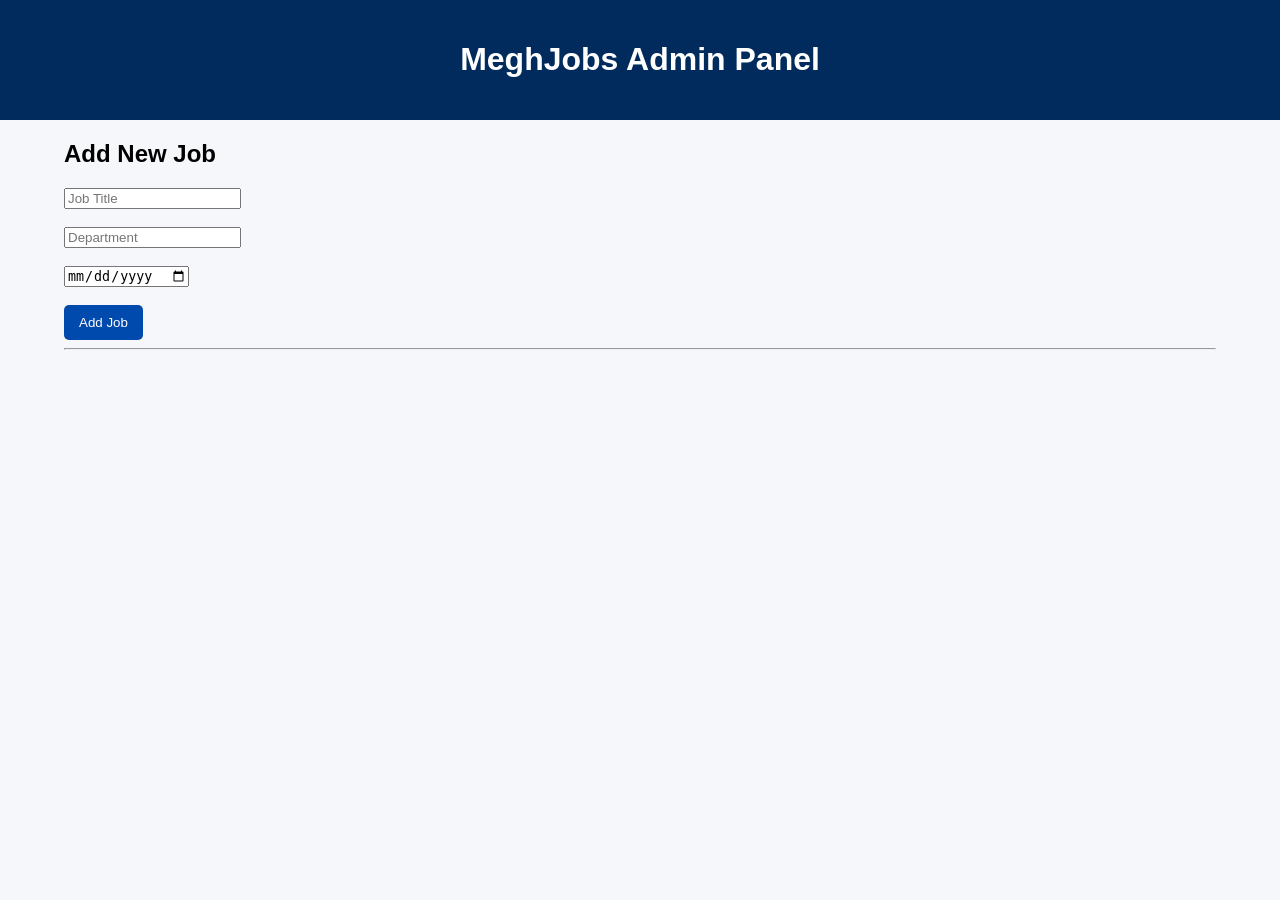
==== admin.html @ 762bbde1 "Create admin.html" ====
<!DOCTYPE html>
<html>
<head>
    <title>Admin Panel - MeghJobs</title>
    <link rel="stylesheet" href="style.css">
</head>
<body>

<header>
    <h1>MeghJobs Admin Panel</h1>
</header>

<div class="container">
    <h2>Add New Job</h2>

    <input type="text" id="title" placeholder="Job Title"><br><br>

    <input type="text" id="department" placeholder="Department"><br><br>

    <input type="date" id="lastdate"><br><br>

    <button class="btn" onclick="addJob()">Add Job</button>

    <hr>

    <div id="joblist"></div>
</div>

<script src="admin.js"></script>

</body>
</html>
---- style.css ----
body{
    margin:0;
    font-family:Arial,sans-serif;
    background:#f5f7fa;
}

header{
    background:#002b5c;
    color:white;
    padding:20px;
    text-align:center;
}

.container{
    width:90%;
    margin:auto;
}

.job-card{
    background:white;
    padding:15px;
    margin:10px 0;
    border-radius:8px;
    box-shadow:0 2px 5px rgba(0,0,0,0.1);
}

.btn{
    background:#004aad;
    color:white;
    padding:10px 15px;
    border:none;
    border-radius:5px;
}
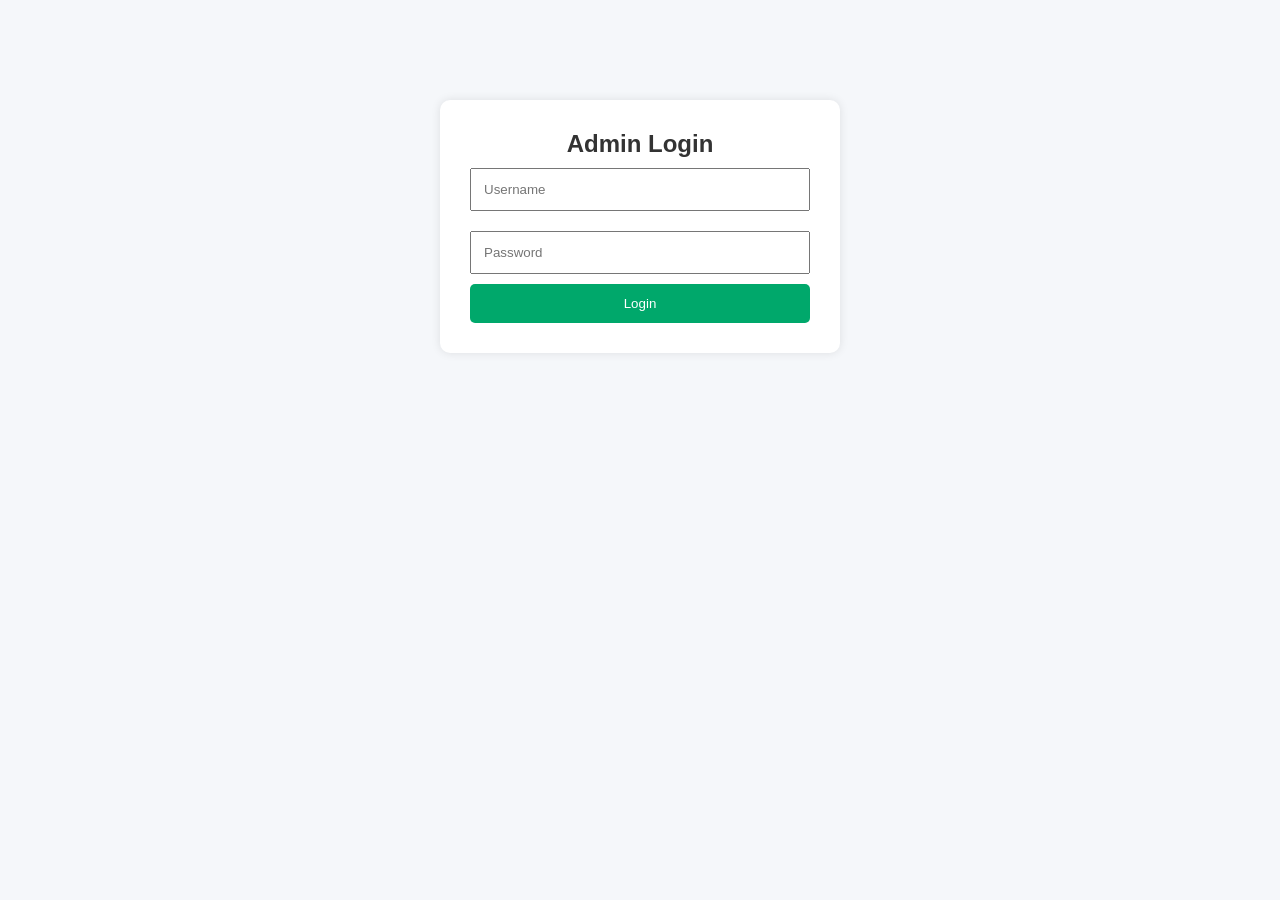
==== commit addb6e07: "Update admin.html" ====
--- a/admin.html
+++ b/admin.html
@@ -4,7 +4,11 @@
     <title>Admin Panel - MeghJobs</title>
     <link rel="stylesheet" href="style.css">
 </head>
-<body>
+<body><script>
+if(localStorage.getItem("loggedIn")!=="true"){
+window.location.href="login.html";
+}
+</script>
 
 <header>
     <h1>MeghJobs Admin Panel</h1>
--- a/style.css
+++ b/style.css
@@ -1,33 +1,161 @@
+*{
+    margin:0;
+    padding:0;
+    box-sizing:border-box;
+    font-family:Arial,sans-serif;
+}
+
 body{
-    margin:0;
-    font-family:Arial,sans-serif;
     background:#f5f7fa;
+    color:#333;
 }
 
 header{
-    background:#002b5c;
+    background:#0A2342;
     color:white;
     padding:20px;
+    display:flex;
+    justify-content:space-between;
+    align-items:center;
+    flex-wrap:wrap;
+}
+
+.logo h1{
+    font-size:32px;
+}
+
+.logo p{
+    font-size:14px;
+    margin-top:5px;
+}
+
+nav a{
+    color:white;
+    text-decoration:none;
+    margin-left:20px;
+    font-weight:bold;
+}
+
+nav a:hover{
+    color:#00A86B;
+}
+
+.hero{
+    background:linear-gradient(135deg,#0A2342,#00A86B);
+    color:white;
+    text-align:center;
+    padding:60px 20px;
+}
+
+.hero h2{
+    margin-bottom:20px;
+    font-size:36px;
+}
+
+.hero input{
+    width:90%;
+    max-width:600px;
+    padding:15px;
+    border:none;
+    border-radius:5px;
+    font-size:16px;
+}
+
+.container{
+    max-width:1300px;
+    margin:30px auto;
+    display:grid;
+    grid-template-columns:3fr 1fr;
+    gap:20px;
+    padding:0 15px;
+}
+
+.category{
+    background:white;
+    padding:20px;
+    border-radius:10px;
+    margin-bottom:20px;
+    box-shadow:0 2px 8px rgba(0,0,0,0.1);
+}
+
+.category h2{
+    color:#0A2342;
+    margin-bottom:15px;
+    border-left:5px solid #00A86B;
+    padding-left:10px;
+}
+
+.job-card{
+    background:#fff;
+    border:1px solid #ddd;
+    border-left:5px solid #00A86B;
+    padding:15px;
+    margin-bottom:15px;
+    border-radius:6px;
+}
+
+.job-card h3{
+    color:#0A2342;
+    margin-bottom:8px;
+}
+
+.job-card a{
+    display:inline-block;
+    margin-top:10px;
+    background:#00A86B;
+    color:white;
+    text-decoration:none;
+    padding:8px 15px;
+    border-radius:5px;
+}
+
+.sidebar-box{
+    background:white;
+    padding:20px;
+    border-radius:10px;
+    margin-bottom:20px;
+    box-shadow:0 2px 8px rgba(0,0,0,0.1);
+}
+
+.sidebar-box h3{
+    color:#0A2342;
+    margin-bottom:15px;
+}
+
+.sidebar-box ul{
+    list-style:none;
+}
+
+.sidebar-box li{
+    padding:8px 0;
+    border-bottom:1px solid #eee;
+}
+
+footer{
+    background:#0A2342;
+    color:white;
+    text-align:center;
+    padding:20px;
+    margin-top:30px;
+}
+
+@media(max-width:900px){
+
+.container{
+    grid-template-columns:1fr;
+}
+
+header{
+    flex-direction:column;
     text-align:center;
 }
 
-.container{
-    width:90%;
-    margin:auto;
+nav{
+    margin-top:15px;
 }
 
-.job-card{
-    background:white;
-    padding:15px;
+nav a{
+    display:block;
     margin:10px 0;
-    border-radius:8px;
-    box-shadow:0 2px 5px rgba(0,0,0,0.1);
 }
-
-.btn{
-    background:#004aad;
-    color:white;
-    padding:10px 15px;
-    border:none;
-    border-radius:5px;
 }
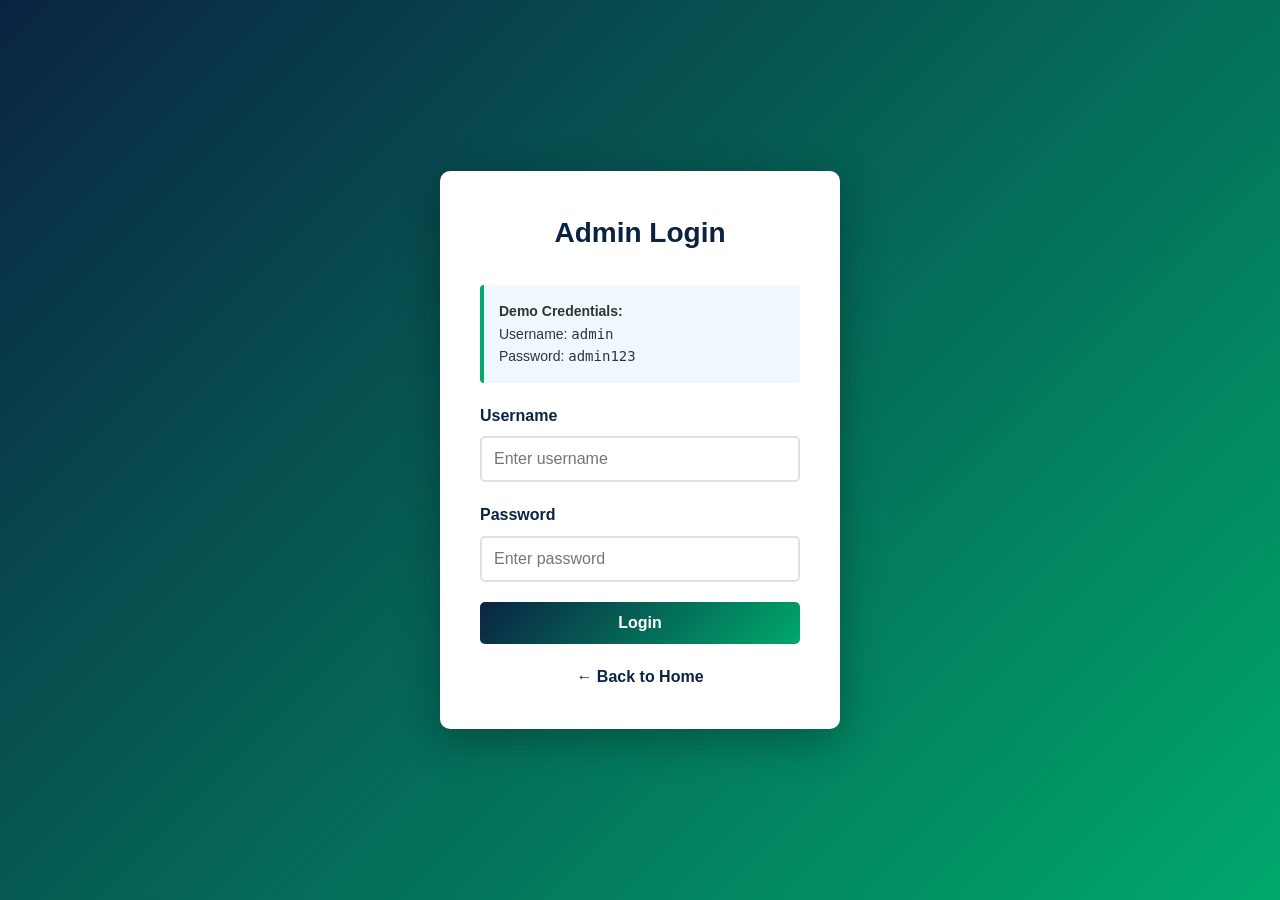
==== commit e9ecb6cb: "Rebuild entire project as production-ready MeghJobs.in portal with complete admin system, sample dat" ====
--- a/admin.html
+++ b/admin.html
@@ -1,36 +1,586 @@
 <!DOCTYPE html>
-<html>
+<html lang="en">
 <head>
-    <title>Admin Panel - MeghJobs</title>
+    <meta charset="UTF-8">
+    <meta name="viewport" content="width=device-width, initial-scale=1.0">
+    <title>Admin Dashboard - MeghJobs.in</title>
     <link rel="stylesheet" href="style.css">
+    <style>
+        .admin-container {
+            display: flex;
+            min-height: 100vh;
+            background: #f5f5f5;
+        }
+        .admin-sidebar {
+            width: 250px;
+            background: #0A2342;
+            padding: 20px;
+            color: white;
+            position: fixed;
+            height: 100vh;
+            overflow-y: auto;
+        }
+        .admin-sidebar h2 {
+            margin-bottom: 30px;
+            border-bottom: 2px solid #00A86B;
+            padding-bottom: 15px;
+        }
+        .admin-sidebar ul {
+            list-style: none;
+        }
+        .admin-sidebar li {
+            margin: 15px 0;
+        }
+        .admin-sidebar a, .admin-sidebar button {
+            color: white;
+            text-decoration: none;
+            padding: 10px 15px;
+            display: block;
+            border-radius: 5px;
+            transition: background 0.3s;
+            border: none;
+            background: none;
+            cursor: pointer;
+            width: 100%;
+            text-align: left;
+        }
+        .admin-sidebar a:hover, .admin-sidebar button:hover {
+            background: #00A86B;
+        }
+        .admin-sidebar a.active {
+            background: #00A86B;
+        }
+        .admin-main {
+            margin-left: 250px;
+            flex: 1;
+            padding: 20px;
+        }
+        .admin-header {
+            background: white;
+            padding: 20px;
+            border-radius: 8px;
+            margin-bottom: 20px;
+            display: flex;
+            justify-content: space-between;
+            align-items: center;
+            box-shadow: 0 2px 8px rgba(0, 0, 0, 0.1);
+        }
+        .admin-header h1 {
+            color: #0A2342;
+            margin: 0;
+        }
+        .logout-btn {
+            background: #e74c3c;
+            color: white;
+            padding: 10px 20px;
+            border: none;
+            border-radius: 5px;
+            cursor: pointer;
+            font-weight: 600;
+        }
+        .logout-btn:hover {
+            background: #c0392b;
+        }
+        .dashboard-stats {
+            display: grid;
+            grid-template-columns: repeat(auto-fit, minmax(200px, 1fr));
+            gap: 20px;
+            margin-bottom: 30px;
+        }
+        .stat-card {
+            background: white;
+            padding: 20px;
+            border-radius: 8px;
+            box-shadow: 0 2px 8px rgba(0, 0, 0, 0.1);
+            border-left: 4px solid #00A86B;
+        }
+        .stat-card h3 {
+            color: #666;
+            margin: 0 0 10px 0;
+            font-size: 14px;
+        }
+        .stat-card .stat-number {
+            font-size: 32px;
+            font-weight: bold;
+            color: #0A2342;
+        }
+        .admin-section {
+            background: white;
+            padding: 25px;
+            border-radius: 8px;
+            box-shadow: 0 2px 8px rgba(0, 0, 0, 0.1);
+            display: none;
+        }
+        .admin-section.active {
+            display: block;
+        }
+        .admin-section h2 {
+            color: #0A2342;
+            margin-top: 0;
+            border-bottom: 2px solid #F4B400;
+            padding-bottom: 10px;
+        }
+        .form-section {
+            margin-bottom: 30px;
+        }
+        .form-row {
+            display: grid;
+            grid-template-columns: repeat(auto-fit, minmax(250px, 1fr));
+            gap: 20px;
+            margin-bottom: 15px;
+        }
+        .form-group {
+            display: flex;
+            flex-direction: column;
+        }
+        .form-group label {
+            color: #0A2342;
+            font-weight: 600;
+            margin-bottom: 5px;
+        }
+        .form-group input, .form-group select, .form-group textarea {
+            padding: 10px;
+            border: 1px solid #ddd;
+            border-radius: 5px;
+            font-family: inherit;
+            font-size: 14px;
+        }
+        .form-group textarea {
+            resize: vertical;
+            min-height: 100px;
+        }
+        .form-group input:focus, .form-group select:focus, .form-group textarea:focus {
+            outline: none;
+            border-color: #00A86B;
+            box-shadow: 0 0 0 3px rgba(0, 168, 107, 0.1);
+        }
+        .form-actions {
+            display: flex;
+            gap: 10px;
+            margin-top: 20px;
+        }
+        .btn {
+            padding: 10px 20px;
+            border: none;
+            border-radius: 5px;
+            cursor: pointer;
+            font-weight: 600;
+            transition: transform 0.2s;
+        }
+        .btn:hover {
+            transform: translateY(-2px);
+        }
+        .btn-primary {
+            background: #00A86B;
+            color: white;
+        }
+        .btn-secondary {
+            background: #95a5a6;
+            color: white;
+        }
+        .btn-danger {
+            background: #e74c3c;
+            color: white;
+        }
+        .btn-small {
+            padding: 5px 10px;
+            font-size: 12px;
+        }
+        .table-container {
+            overflow-x: auto;
+            margin-top: 20px;
+        }
+        .table {
+            width: 100%;
+            border-collapse: collapse;
+            background: white;
+        }
+        .table th {
+            background: #0A2342;
+            color: white;
+            padding: 12px;
+            text-align: left;
+            font-weight: 600;
+        }
+        .table td {
+            padding: 12px;
+            border-bottom: 1px solid #eee;
+        }
+        .table tbody tr:hover {
+            background: #f9f9f9;
+        }
+        .action-buttons {
+            display: flex;
+            gap: 5px;
+        }
+        .message {
+            padding: 15px;
+            border-radius: 5px;
+            margin-bottom: 20px;
+            display: none;
+        }
+        .message.success {
+            background: #d4edda;
+            color: #155724;
+            border: 1px solid #c3e6cb;
+            display: block;
+        }
+        .message.error {
+            background: #f8d7da;
+            color: #721c24;
+            border: 1px solid #f5c6cb;
+            display: block;
+        }
+        .search-box {
+            margin-bottom: 20px;
+            display: flex;
+            gap: 10px;
+        }
+        .search-box input {
+            flex: 1;
+            padding: 10px;
+            border: 1px solid #ddd;
+            border-radius: 5px;
+        }
+        .search-box button {
+            padding: 10px 20px;
+            background: #0A2342;
+            color: white;
+            border: none;
+            border-radius: 5px;
+            cursor: pointer;
+            font-weight: 600;
+        }
+        @media (max-width: 768px) {
+            .admin-container {
+                flex-direction: column;
+            }
+            .admin-sidebar {
+                width: 100%;
+                height: auto;
+                position: relative;
+            }
+            .admin-main {
+                margin-left: 0;
+            }
+            .form-row {
+                grid-template-columns: 1fr;
+            }
+        }
+    </style>
 </head>
-<body><script>
-if(localStorage.getItem("loggedIn")!=="true"){
-window.location.href="login.html";
-}
-</script>
-
-<header>
-    <h1>MeghJobs Admin Panel</h1>
-</header>
-
-<div class="container">
-    <h2>Add New Job</h2>
-
-    <input type="text" id="title" placeholder="Job Title"><br><br>
-
-    <input type="text" id="department" placeholder="Department"><br><br>
-
-    <input type="date" id="lastdate"><br><br>
-
-    <button class="btn" onclick="addJob()">Add Job</button>
-
-    <hr>
-
-    <div id="joblist"></div>
-</div>
-
-<script src="admin.js"></script>
-
+<body>
+    <div class="admin-container">
+        <!-- Sidebar -->
+        <div class="admin-sidebar">
+            <h2>MeghJobs Admin</h2>
+            <ul>
+                <li><a href="#" onclick="showSection('dashboard', event)" class="active">Dashboard</a></li>
+                <li><a href="#" onclick="showSection('add-job', event)">Add Job</a></li>
+                <li><a href="#" onclick="showSection('manage-jobs', event)">Manage Jobs</a></li>
+                <li><a href="#" onclick="showSection('manage-results', event)">Manage Results</a></li>
+                <li><a href="#" onclick="showSection('manage-admit-cards', event)">Manage Admit Cards</a></li>
+                <li><a href="#" onclick="showSection('manage-scholarships', event)">Manage Scholarships</a></li>
+                <li><a href="#" onclick="showSection('manage-categories', event)">Manage Categories</a></li>
+                <li><button onclick="handleLogout()">Logout</button></li>
+            </ul>
+        </div>
+
+        <!-- Main Content -->
+        <div class="admin-main">
+            <div class="admin-header">
+                <h1>Admin Dashboard</h1>
+                <div>
+                    <span id="adminUsername" style="margin-right: 20px; color: #0A2342; font-weight: 600;"></span>
+                    <button class="logout-btn" onclick="handleLogout()">Logout</button>
+                </div>
+            </div>
+
+            <!-- Dashboard Section -->
+            <div id="dashboard" class="admin-section active">
+                <h2>Dashboard</h2>
+                <div class="dashboard-stats">
+                    <div class="stat-card">
+                        <h3>Total Jobs</h3>
+                        <div class="stat-number" id="totalJobs">0</div>
+                    </div>
+                    <div class="stat-card">
+                        <h3>Featured Jobs</h3>
+                        <div class="stat-number" id="featuredJobsCount">0</div>
+                    </div>
+                    <div class="stat-card">
+                        <h3>Results</h3>
+                        <div class="stat-number" id="totalResults">0</div>
+                    </div>
+                    <div class="stat-card">
+                        <h3>Admit Cards</h3>
+                        <div class="stat-number" id="totalAdmitCards">0</div>
+                    </div>
+                </div>
+                <div style="background: #f0f8ff; padding: 20px; border-radius: 8px; margin-top: 20px;">
+                    <h3 style="color: #0A2342; margin-top: 0;">Welcome to MeghJobs Admin Panel</h3>
+                    <p>Use the sidebar menu to manage jobs, results, admit cards, scholarships, and categories.</p>
+                    <ul style="color: #333;">
+                        <li>Add new job postings with complete details</li>
+                        <li>Edit and update existing jobs</li>
+                        <li>Manage job categories</li>
+                        <li>Track results and admit card releases</li>
+                        <li>Manage scholarship information</li>
+                    </ul>
+                </div>
+            </div>
+
+            <!-- Add Job Section -->
+            <div id="add-job" class="admin-section">
+                <h2>Add New Job</h2>
+                <div class="message" id="addJobMessage"></div>
+                <form id="addJobForm" class="form-section">
+                    <div class="form-row">
+                        <div class="form-group">
+                            <label for="jobTitle">Job Title</label>
+                            <input type="text" id="jobTitle" placeholder="e.g., Assistant Manager" required>
+                        </div>
+                        <div class="form-group">
+                            <label for="department">Department</label>
+                            <input type="text" id="department" placeholder="e.g., Meghalaya PSC" required>
+                        </div>
+                    </div>
+                    <div class="form-row">
+                        <div class="form-group">
+                            <label for="category">Category</label>
+                            <select id="category" required>
+                                <option value="">Select Category</option>
+                                <option value="Meghalaya Government">Meghalaya Government</option>
+                                <option value="Central Government">Central Government</option>
+                                <option value="Private">Private</option>
+                                <option value="Banking">Banking</option>
+                                <option value="SSC">SSC</option>
+                                <option value="Railways">Railways</option>
+                            </select>
+                        </div>
+                        <div class="form-group">
+                            <label for="advNo">Advertisement Number</label>
+                            <input type="text" id="advNo" placeholder="e.g., MSTC/2026/001" required>
+                        </div>
+                    </div>
+                    <div class="form-row">
+                        <div class="form-group">
+                            <label for="vacancies">Vacancies</label>
+                            <input type="number" id="vacancies" placeholder="e.g., 50" required>
+                        </div>
+                        <div class="form-group">
+                            <label for="qualification">Qualification</label>
+                            <input type="text" id="qualification" placeholder="e.g., Bachelor's Degree" required>
+                        </div>
+                    </div>
+                    <div class="form-row">
+                        <div class="form-group">
+                            <label for="ageLimit">Age Limit</label>
+                            <input type="text" id="ageLimit" placeholder="e.g., 21-35 Years" required>
+                        </div>
+                        <div class="form-group">
+                            <label for="salary">Salary</label>
+                            <input type="text" id="salary" placeholder="e.g., ₹50,000 - ₹80,000" required>
+                        </div>
+                    </div>
+                    <div class="form-row">
+                        <div class="form-group">
+                            <label for="lastDate">Last Date to Apply</label>
+                            <input type="date" id="lastDate" required>
+                        </div>
+                        <div class="form-group">
+                            <label for="applyLink">Apply Link</label>
+                            <input type="url" id="applyLink" placeholder="https://" required>
+                        </div>
+                    </div>
+                    <div class="form-row">
+                        <div class="form-group">
+                            <label for="officialWebsite">Official Website</label>
+                            <input type="url" id="officialWebsite" placeholder="https://" required>
+                        </div>
+                        <div class="form-group">
+                            <label for="notificationPDF">Notification PDF URL</label>
+                            <input type="url" id="notificationPDF" placeholder="https://" required>
+                        </div>
+                    </div>
+                    <div class="form-row">
+                        <div class="form-group">
+                            <label for="featuredImage">Featured Image URL</label>
+                            <input type="url" id="featuredImage" placeholder="https://" required>
+                        </div>
+                        <div class="form-group">
+                            <label for="departmentLogo">Department Logo URL</label>
+                            <input type="url" id="departmentLogo" placeholder="https://" required>
+                        </div>
+                    </div>
+                    <div class="form-row">
+                        <div class="form-group">
+                            <label for="isFeatured">Featured Job</label>
+                            <select id="isFeatured" required>
+                                <option value="false">No</option>
+                                <option value="true">Yes</option>
+                            </select>
+                        </div>
+                    </div>
+                    <div class="form-actions">
+                        <button type="submit" class="btn btn-primary">Add Job</button>
+                        <button type="reset" class="btn btn-secondary">Clear</button>
+                    </div>
+                </form>
+            </div>
+
+            <!-- Manage Jobs Section -->
+            <div id="manage-jobs" class="admin-section">
+                <h2>Manage Jobs</h2>
+                <div class="message" id="manageJobsMessage"></div>
+                <div class="search-box">
+                    <input type="text" id="searchJobs" placeholder="Search jobs...">
+                    <button onclick="searchJobsAdmin()">Search</button>
+                </div>
+                <div class="table-container">
+                    <table class="table">
+                        <thead>
+                            <tr>
+                                <th>Title</th>
+                                <th>Department</th>
+                                <th>Category</th>
+                                <th>Vacancies</th>
+                                <th>Last Date</th>
+                                <th>Actions</th>
+                            </tr>
+                        </thead>
+                        <tbody id="jobsTableBody">
+                            <!-- Jobs will be loaded here -->
+                        </tbody>
+                    </table>
+                </div>
+            </div>
+
+            <!-- Manage Results Section -->
+            <div id="manage-results" class="admin-section">
+                <h2>Manage Results</h2>
+                <div class="message" id="resultsMessage"></div>
+                <div class="form-row" style="margin-bottom: 20px;">
+                    <div class="form-group">
+                        <label for="resultTitle">Result Title</label>
+                        <input type="text" id="resultTitle" placeholder="e.g., MSTC Exam Result 2026">
+                    </div>
+                    <div class="form-group">
+                        <label for="resultLink">Result Link</label>
+                        <input type="url" id="resultLink" placeholder="https://">
+                    </div>
+                </div>
+                <button class="btn btn-primary" onclick="addResult()">Add Result</button>
+                <div class="table-container" style="margin-top: 20px;">
+                    <table class="table">
+                        <thead>
+                            <tr>
+                                <th>Title</th>
+                                <th>Link</th>
+                                <th>Date</th>
+                                <th>Actions</th>
+                            </tr>
+                        </thead>
+                        <tbody id="resultsTableBody">
+                            <!-- Results will be loaded here -->
+                        </tbody>
+                    </table>
+                </div>
+            </div>
+
+            <!-- Manage Admit Cards Section -->
+            <div id="manage-admit-cards" class="admin-section">
+                <h2>Manage Admit Cards</h2>
+                <div class="message" id="admitCardsMessage"></div>
+                <div class="form-row" style="margin-bottom: 20px;">
+                    <div class="form-group">
+                        <label for="admitCardTitle">Admit Card Title</label>
+                        <input type="text" id="admitCardTitle" placeholder="e.g., MSTC Exam Admit Card">
+                    </div>
+                    <div class="form-group">
+                        <label for="admitCardLink">Admit Card Link</label>
+                        <input type="url" id="admitCardLink" placeholder="https://">
+                    </div>
+                </div>
+                <button class="btn btn-primary" onclick="addAdmitCard()">Add Admit Card</button>
+                <div class="table-container" style="margin-top: 20px;">
+                    <table class="table">
+                        <thead>
+                            <tr>
+                                <th>Title</th>
+                                <th>Link</th>
+                                <th>Date</th>
+                                <th>Actions</th>
+                            </tr>
+                        </thead>
+                        <tbody id="admitCardsTableBody">
+                            <!-- Admit cards will be loaded here -->
+                        </tbody>
+                    </table>
+                </div>
+            </div>
+
+            <!-- Manage Scholarships Section -->
+            <div id="manage-scholarships" class="admin-section">
+                <h2>Manage Scholarships</h2>
+                <div class="message" id="scholarshipsMessage"></div>
+                <div class="form-row" style="margin-bottom: 20px;">
+                    <div class="form-group">
+                        <label for="scholarshipTitle">Scholarship Title</label>
+                        <input type="text" id="scholarshipTitle" placeholder="e.g., Merit Scholarship 2026">
+                    </div>
+                    <div class="form-group">
+                        <label for="scholarshipLink">Scholarship Link</label>
+                        <input type="url" id="scholarshipLink" placeholder="https://">
+                    </div>
+                </div>
+                <button class="btn btn-primary" onclick="addScholarship()">Add Scholarship</button>
+                <div class="table-container" style="margin-top: 20px;">
+                    <table class="table">
+                        <thead>
+                            <tr>
+                                <th>Title</th>
+                                <th>Link</th>
+                                <th>Date</th>
+                                <th>Actions</th>
+                            </tr>
+                        </thead>
+                        <tbody id="scholarshipsTableBody">
+                            <!-- Scholarships will be loaded here -->
+                        </tbody>
+                    </table>
+                </div>
+            </div>
+
+            <!-- Manage Categories Section -->
+            <div id="manage-categories" class="admin-section">
+                <h2>Manage Categories</h2>
+                <div class="message" id="categoriesMessage"></div>
+                <div class="form-row" style="margin-bottom: 20px;">
+                    <div class="form-group">
+                        <label for="categoryName">Category Name</label>
+                        <input type="text" id="categoryName" placeholder="e.g., New Category">
+                    </div>
+                </div>
+                <button class="btn btn-primary" onclick="addCategory()">Add Category</button>
+                <div class="table-container" style="margin-top: 20px;">
+                    <table class="table">
+                        <thead>
+                            <tr>
+                                <th>Category Name</th>
+                                <th>Actions</th>
+                            </tr>
+                        </thead>
+                        <tbody id="categoriesTableBody">
+                            <!-- Categories will be loaded here -->
+                        </tbody>
+                    </table>
+                </div>
+            </div>
+        </div>
+    </div>
+
+    <script src="auth.js"></script>
+    <script src="admin.js"></script>
 </body>
-</html>
+</html>
--- a/style.css
+++ b/style.css
@@ -1,161 +1,581 @@
-*{
-    margin:0;
-    padding:0;
-    box-sizing:border-box;
-    font-family:Arial,sans-serif;
-}
-
-body{
-    background:#f5f7fa;
-    color:#333;
-}
-
-header{
-    background:#0A2342;
-    color:white;
-    padding:20px;
-    display:flex;
-    justify-content:space-between;
-    align-items:center;
-    flex-wrap:wrap;
-}
-
-.logo h1{
-    font-size:32px;
-}
-
-.logo p{
-    font-size:14px;
-    margin-top:5px;
-}
-
-nav a{
-    color:white;
-    text-decoration:none;
-    margin-left:20px;
-    font-weight:bold;
-}
-
-nav a:hover{
-    color:#00A86B;
-}
-
-.hero{
-    background:linear-gradient(135deg,#0A2342,#00A86B);
-    color:white;
-    text-align:center;
-    padding:60px 20px;
-}
-
-.hero h2{
-    margin-bottom:20px;
-    font-size:36px;
-}
-
-.hero input{
-    width:90%;
-    max-width:600px;
-    padding:15px;
-    border:none;
-    border-radius:5px;
-    font-size:16px;
-}
-
-.container{
-    max-width:1300px;
-    margin:30px auto;
-    display:grid;
-    grid-template-columns:3fr 1fr;
-    gap:20px;
-    padding:0 15px;
-}
-
-.category{
-    background:white;
-    padding:20px;
-    border-radius:10px;
-    margin-bottom:20px;
-    box-shadow:0 2px 8px rgba(0,0,0,0.1);
-}
-
-.category h2{
-    color:#0A2342;
-    margin-bottom:15px;
-    border-left:5px solid #00A86B;
-    padding-left:10px;
-}
-
-.job-card{
-    background:#fff;
-    border:1px solid #ddd;
-    border-left:5px solid #00A86B;
-    padding:15px;
-    margin-bottom:15px;
-    border-radius:6px;
-}
-
-.job-card h3{
-    color:#0A2342;
-    margin-bottom:8px;
-}
-
-.job-card a{
-    display:inline-block;
-    margin-top:10px;
-    background:#00A86B;
-    color:white;
-    text-decoration:none;
-    padding:8px 15px;
-    border-radius:5px;
-}
-
-.sidebar-box{
-    background:white;
-    padding:20px;
-    border-radius:10px;
-    margin-bottom:20px;
-    box-shadow:0 2px 8px rgba(0,0,0,0.1);
-}
-
-.sidebar-box h3{
-    color:#0A2342;
-    margin-bottom:15px;
-}
-
-.sidebar-box ul{
-    list-style:none;
-}
-
-.sidebar-box li{
-    padding:8px 0;
-    border-bottom:1px solid #eee;
-}
-
-footer{
-    background:#0A2342;
-    color:white;
-    text-align:center;
-    padding:20px;
-    margin-top:30px;
-}
-
-@media(max-width:900px){
-
-.container{
-    grid-template-columns:1fr;
-}
-
-header{
-    flex-direction:column;
-    text-align:center;
-}
-
-nav{
-    margin-top:15px;
-}
-
-nav a{
-    display:block;
-    margin:10px 0;
-}
-}
+* {
+    margin: 0;
+    padding: 0;
+    box-sizing: border-box;
+}
+
+:root {
+    --primary-color: #0A2342;
+    --secondary-color: #00A86B;
+    --accent-color: #F4B400;
+    --text-dark: #333;
+    --text-light: #666;
+    --border-color: #e0e0e0;
+    --bg-light: #f5f5f5;
+}
+
+body {
+    font-family: 'Segoe UI', Tahoma, Geneva, Verdana, sans-serif;
+    color: var(--text-dark);
+    background-color: #fafafa;
+    line-height: 1.6;
+}
+
+html {
+    scroll-behavior: smooth;
+}
+
+.container {
+    max-width: 1200px;
+    margin: 0 auto;
+    padding: 0 20px;
+}
+
+/* Navigation Bar */
+.navbar {
+    background: white;
+    box-shadow: 0 2px 10px rgba(0, 0, 0, 0.1);
+    position: sticky;
+    top: 0;
+    z-index: 100;
+}
+
+.navbar .container {
+    display: flex;
+    justify-content: space-between;
+    align-items: center;
+    padding: 15px 20px;
+}
+
+.navbar-brand .logo {
+    font-size: 28px;
+    font-weight: bold;
+    color: var(--primary-color);
+    margin: 0;
+}
+
+.navbar-brand .logo span {
+    color: var(--secondary-color);
+}
+
+.nav-links {
+    display: flex;
+    list-style: none;
+    gap: 30px;
+    flex: 1;
+    margin-left: 40px;
+}
+
+.nav-links a {
+    text-decoration: none;
+    color: var(--text-dark);
+    font-weight: 500;
+    transition: color 0.3s;
+}
+
+.nav-links a:hover,
+.nav-links a.active {
+    color: var(--secondary-color);
+}
+
+.admin-link {
+    margin-left: auto;
+}
+
+.btn-admin {
+    background: var(--secondary-color);
+    color: white;
+    padding: 10px 20px;
+    border-radius: 5px;
+    text-decoration: none;
+    font-weight: 600;
+    transition: background 0.3s;
+}
+
+.btn-admin:hover {
+    background: #008a4d;
+}
+
+/* Hero Section */
+.hero {
+    background: linear-gradient(135deg, var(--primary-color) 0%, var(--secondary-color) 100%);
+    color: white;
+    padding: 80px 20px;
+    text-align: center;
+}
+
+.hero-content h2 {
+    font-size: 48px;
+    margin-bottom: 15px;
+    font-weight: 700;
+}
+
+.hero-content p {
+    font-size: 20px;
+    margin-bottom: 40px;
+    opacity: 0.95;
+}
+
+.search-bar {
+    display: flex;
+    max-width: 600px;
+    margin: 0 auto;
+    box-shadow: 0 5px 20px rgba(0, 0, 0, 0.2);
+    border-radius: 50px;
+    overflow: hidden;
+}
+
+.search-input {
+    flex: 1;
+    padding: 15px 25px;
+    border: none;
+    font-size: 16px;
+}
+
+.search-input:focus {
+    outline: none;
+}
+
+.search-btn {
+    background: var(--accent-color);
+    color: var(--primary-color);
+    border: none;
+    padding: 15px 40px;
+    cursor: pointer;
+    font-weight: 600;
+    font-size: 16px;
+    transition: background 0.3s;
+}
+
+.search-btn:hover {
+    background: #e8a600;
+}
+
+/* Main Layout */
+.main-layout {
+    display: grid;
+    grid-template-columns: 1fr 300px;
+    gap: 30px;
+    padding: 40px 20px;
+}
+
+.main-content {
+    grid-column: 1;
+}
+
+.sidebar {
+    grid-column: 2;
+}
+
+/* Jobs Section */
+.jobs-section {
+    margin-bottom: 50px;
+}
+
+.section-title {
+    font-size: 28px;
+    color: var(--primary-color);
+    margin-bottom: 25px;
+    padding-bottom: 10px;
+    border-bottom: 3px solid var(--accent-color);
+}
+
+.jobs-grid {
+    display: grid;
+    grid-template-columns: repeat(auto-fill, minmax(300px, 1fr));
+    gap: 20px;
+}
+
+.job-card {
+    background: white;
+    border-radius: 8px;
+    overflow: hidden;
+    box-shadow: 0 3px 10px rgba(0, 0, 0, 0.1);
+    transition: transform 0.3s, box-shadow 0.3s;
+    cursor: pointer;
+    display: flex;
+    flex-direction: column;
+}
+
+.job-card:hover {
+    transform: translateY(-5px);
+    box-shadow: 0 8px 20px rgba(0, 0, 0, 0.15);
+}
+
+.job-card-header {
+    background: linear-gradient(135deg, var(--primary-color) 0%, var(--secondary-color) 100%);
+    color: white;
+    padding: 20px;
+}
+
+.job-card-header h3 {
+    font-size: 18px;
+    margin-bottom: 8px;
+}
+
+.job-card-header p {
+    font-size: 13px;
+    opacity: 0.9;
+}
+
+.job-card-body {
+    padding: 20px;
+    flex-grow: 1;
+}
+
+.job-meta {
+    display: grid;
+    grid-template-columns: 1fr 1fr;
+    gap: 15px;
+    margin-bottom: 15px;
+}
+
+.meta-item {
+    font-size: 13px;
+}
+
+.meta-item strong {
+    display: block;
+    color: var(--primary-color);
+    font-weight: 600;
+}
+
+.meta-item span {
+    color: var(--text-light);
+}
+
+.job-card-footer {
+    padding: 15px 20px;
+    border-top: 1px solid var(--border-color);
+    display: flex;
+    gap: 10px;
+}
+
+.card-btn {
+    flex: 1;
+    padding: 10px;
+    border: none;
+    border-radius: 5px;
+    cursor: pointer;
+    font-weight: 600;
+    font-size: 13px;
+    transition: background 0.3s;
+}
+
+.card-btn-primary {
+    background: var(--secondary-color);
+    color: white;
+}
+
+.card-btn-primary:hover {
+    background: #008a4d;
+}
+
+.card-btn-secondary {
+    background: var(--primary-color);
+    color: white;
+}
+
+.card-btn-secondary:hover {
+    background: #051529;
+}
+
+.featured-badge {
+    display: inline-block;
+    background: var(--accent-color);
+    color: var(--primary-color);
+    padding: 5px 10px;
+    border-radius: 20px;
+    font-size: 11px;
+    font-weight: 700;
+    margin-bottom: 10px;
+}
+
+/* Notifications Section */
+.notification-section {
+    margin-bottom: 50px;
+}
+
+.notification-list {
+    display: grid;
+    grid-template-columns: repeat(auto-fill, minmax(280px, 1fr));
+    gap: 20px;
+}
+
+.notification-card {
+    background: white;
+    padding: 20px;
+    border-radius: 8px;
+    border-left: 4px solid var(--secondary-color);
+    box-shadow: 0 2px 8px rgba(0, 0, 0, 0.1);
+    transition: transform 0.3s, box-shadow 0.3s;
+}
+
+.notification-card:hover {
+    transform: translateX(5px);
+    box-shadow: 0 5px 15px rgba(0, 0, 0, 0.15);
+}
+
+.notification-card h4 {
+    color: var(--primary-color);
+    margin-bottom: 10px;
+    font-size: 16px;
+}
+
+.notification-card p {
+    font-size: 13px;
+    color: var(--text-light);
+    margin-bottom: 15px;
+}
+
+.notification-card a {
+    display: inline-block;
+    background: var(--secondary-color);
+    color: white;
+    padding: 8px 15px;
+    border-radius: 5px;
+    text-decoration: none;
+    font-size: 13px;
+    font-weight: 600;
+    transition: background 0.3s;
+}
+
+.notification-card a:hover {
+    background: #008a4d;
+}
+
+/* Sidebar */
+.sidebar-widget {
+    background: white;
+    padding: 20px;
+    border-radius: 8px;
+    margin-bottom: 20px;
+    box-shadow: 0 2px 8px rgba(0, 0, 0, 0.1);
+}
+
+.sidebar-widget h3 {
+    color: var(--primary-color);
+    font-size: 16px;
+    margin-bottom: 15px;
+    border-bottom: 2px solid var(--accent-color);
+    padding-bottom: 10px;
+}
+
+.category-list,
+.important-links {
+    list-style: none;
+}
+
+.category-list li,
+.important-links li {
+    margin-bottom: 10px;
+}
+
+.category-list a,
+.important-links a {
+    color: var(--text-light);
+    text-decoration: none;
+    font-size: 14px;
+    padding-left: 10px;
+    display: block;
+    transition: all 0.3s;
+    border-left: 3px solid transparent;
+}
+
+.category-list a:hover,
+.important-links a:hover {
+    color: var(--secondary-color);
+    border-left-color: var(--secondary-color);
+}
+
+.updates-list {
+    display: flex;
+    flex-direction: column;
+    gap: 12px;
+}
+
+.update-item {
+    padding-bottom: 12px;
+    border-bottom: 1px solid var(--border-color);
+}
+
+.update-item:last-child {
+    border-bottom: none;
+}
+
+.update-date {
+    display: inline-block;
+    background: var(--primary-color);
+    color: white;
+    padding: 3px 8px;
+    border-radius: 3px;
+    font-size: 11px;
+    font-weight: 600;
+    margin-bottom: 5px;
+}
+
+.update-item p {
+    font-size: 13px;
+    color: var(--text-light);
+    margin-top: 5px;
+}
+
+/* Footer */
+.footer {
+    background: var(--primary-color);
+    color: white;
+    padding: 50px 20px 20px;
+    margin-top: 50px;
+}
+
+.footer-content {
+    display: grid;
+    grid-template-columns: repeat(auto-fit, minmax(250px, 1fr));
+    gap: 30px;
+    margin-bottom: 30px;
+}
+
+.footer-section h4 {
+    color: var(--accent-color);
+    margin-bottom: 15px;
+    font-size: 16px;
+}
+
+.footer-section p {
+    font-size: 14px;
+    opacity: 0.9;
+    margin-bottom: 10px;
+}
+
+.footer-section ul {
+    list-style: none;
+}
+
+.footer-section a {
+    color: white;
+    text-decoration: none;
+    font-size: 14px;
+    opacity: 0.8;
+    display: block;
+    margin-bottom: 8px;
+    transition: opacity 0.3s;
+}
+
+.footer-section a:hover {
+    opacity: 1;
+    color: var(--accent-color);
+}
+
+.footer-bottom {
+    border-top: 1px solid rgba(255, 255, 255, 0.1);
+    padding-top: 20px;
+    text-align: center;
+    font-size: 13px;
+    opacity: 0.8;
+}
+
+.footer-bottom a {
+    color: var(--accent-color);
+    text-decoration: none;
+}
+
+.footer-bottom a:hover {
+    text-decoration: underline;
+}
+
+/* Responsive Design */
+@media (max-width: 768px) {
+    .navbar .container {
+        flex-wrap: wrap;
+    }
+
+    .nav-links {
+        flex-wrap: wrap;
+        gap: 15px;
+        margin-left: 0;
+        order: 3;
+        width: 100%;
+        margin-top: 15px;
+    }
+
+    .admin-link {
+        margin-left: 0;
+    }
+
+    .hero-content h2 {
+        font-size: 32px;
+    }
+
+    .hero-content p {
+        font-size: 16px;
+    }
+
+    .search-bar {
+        flex-direction: column;
+        border-radius: 8px;
+    }
+
+    .search-btn {
+        width: 100%;
+    }
+
+    .main-layout {
+        grid-template-columns: 1fr;
+        gap: 20px;
+    }
+
+    .sidebar {
+        grid-column: 1;
+    }
+
+    .jobs-grid,
+    .notification-list {
+        grid-template-columns: 1fr;
+    }
+
+    .job-meta {
+        grid-template-columns: 1fr;
+    }
+
+    .section-title {
+        font-size: 22px;
+    }
+}
+
+@media (max-width: 480px) {
+    .navbar-brand .logo {
+        font-size: 20px;
+    }
+
+    .nav-links {
+        gap: 10px;
+    }
+
+    .nav-links a {
+        font-size: 13px;
+    }
+
+    .hero-content h2 {
+        font-size: 24px;
+    }
+
+    .hero-content p {
+        font-size: 14px;
+    }
+
+    .hero {
+        padding: 50px 15px;
+    }
+
+    .job-card-footer {
+        flex-direction: column;
+    }
+
+    .card-btn {
+        width: 100%;
+    }
+
+    .footer-content {
+        gap: 20px;
+    }
+}
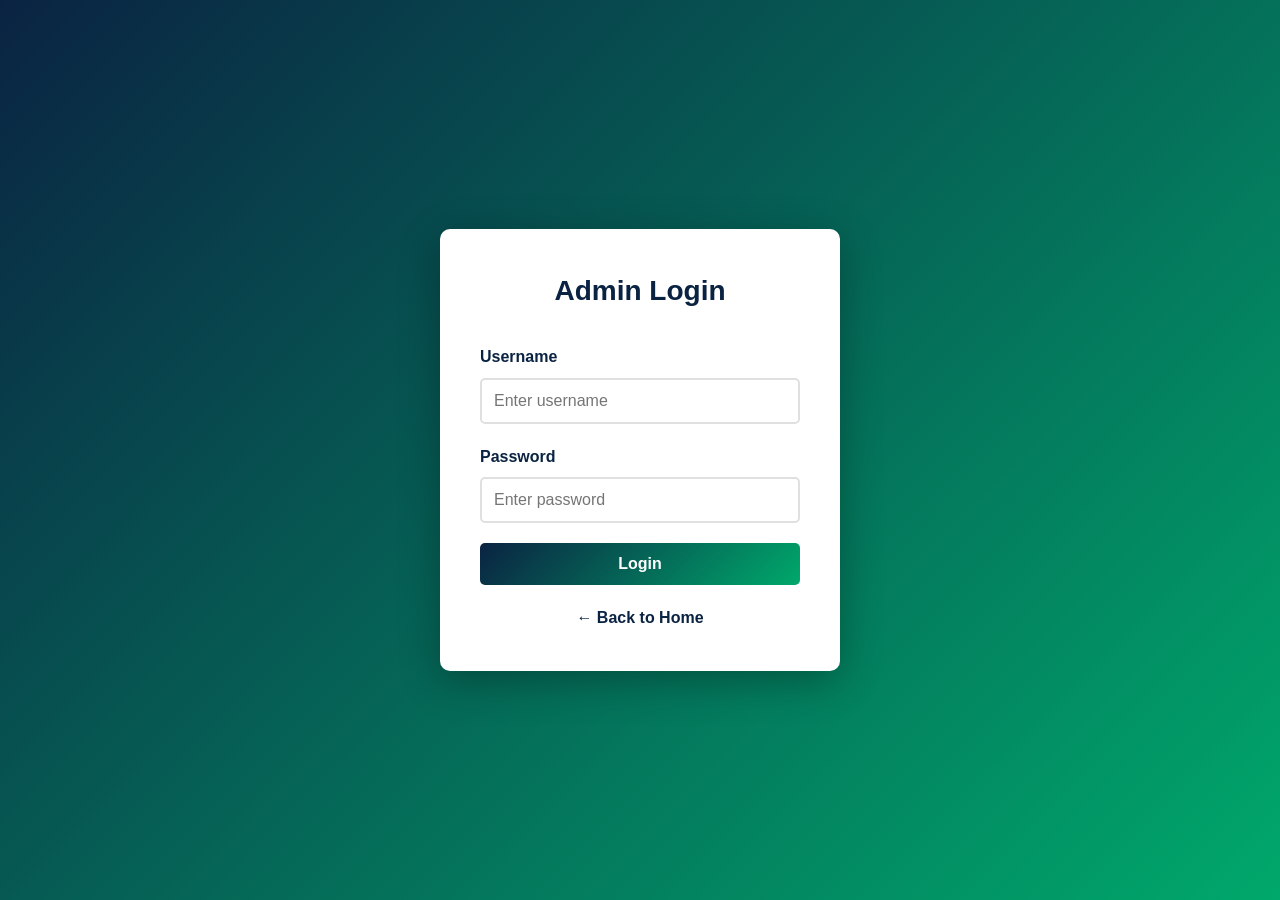
==== commit cd72d4da: "Add image upload with preview, change password to Hasibur@1, and hide admin link from homepage" ====
--- a/admin.html
+++ b/admin.html
@@ -250,6 +250,19 @@
             border-radius: 5px;
             cursor: pointer;
             font-weight: 600;
+        }
+        .image-preview {
+            margin-top: 10px;
+            max-width: 100%;
+        }
+        .image-preview img {
+            max-width: 200px;
+            max-height: 200px;
+            border-radius: 5px;
+            border: 1px solid #ddd;
+        }
+        .preview-container {
+            margin-top: 15px;
         }
         @media (max-width: 768px) {
             .admin-container {
@@ -405,12 +418,16 @@
                     </div>
                     <div class="form-row">
                         <div class="form-group">
-                            <label for="featuredImage">Featured Image URL</label>
-                            <input type="url" id="featuredImage" placeholder="https://" required>
-                        </div>
-                        <div class="form-group">
-                            <label for="departmentLogo">Department Logo URL</label>
-                            <input type="url" id="departmentLogo" placeholder="https://" required>
+                            <label for="featuredImage">Featured Image URL or Upload</label>
+                            <input type="file" id="featuredImageFile" accept="image/*" onchange="previewImage(this, 'featuredImagePreview')">
+                            <input type="url" id="featuredImage" placeholder="Or paste image URL" style="margin-top: 10px;">
+                            <div id="featuredImagePreview" class="preview-container"></div>
+                        </div>
+                        <div class="form-group">
+                            <label for="departmentLogo">Department Logo URL or Upload</label>
+                            <input type="file" id="departmentLogoFile" accept="image/*" onchange="previewImage(this, 'departmentLogoPreview')">
+                            <input type="url" id="departmentLogo" placeholder="Or paste logo URL" style="margin-top: 10px;">
+                            <div id="departmentLogoPreview" class="preview-container"></div>
                         </div>
                     </div>
                     <div class="form-row">
